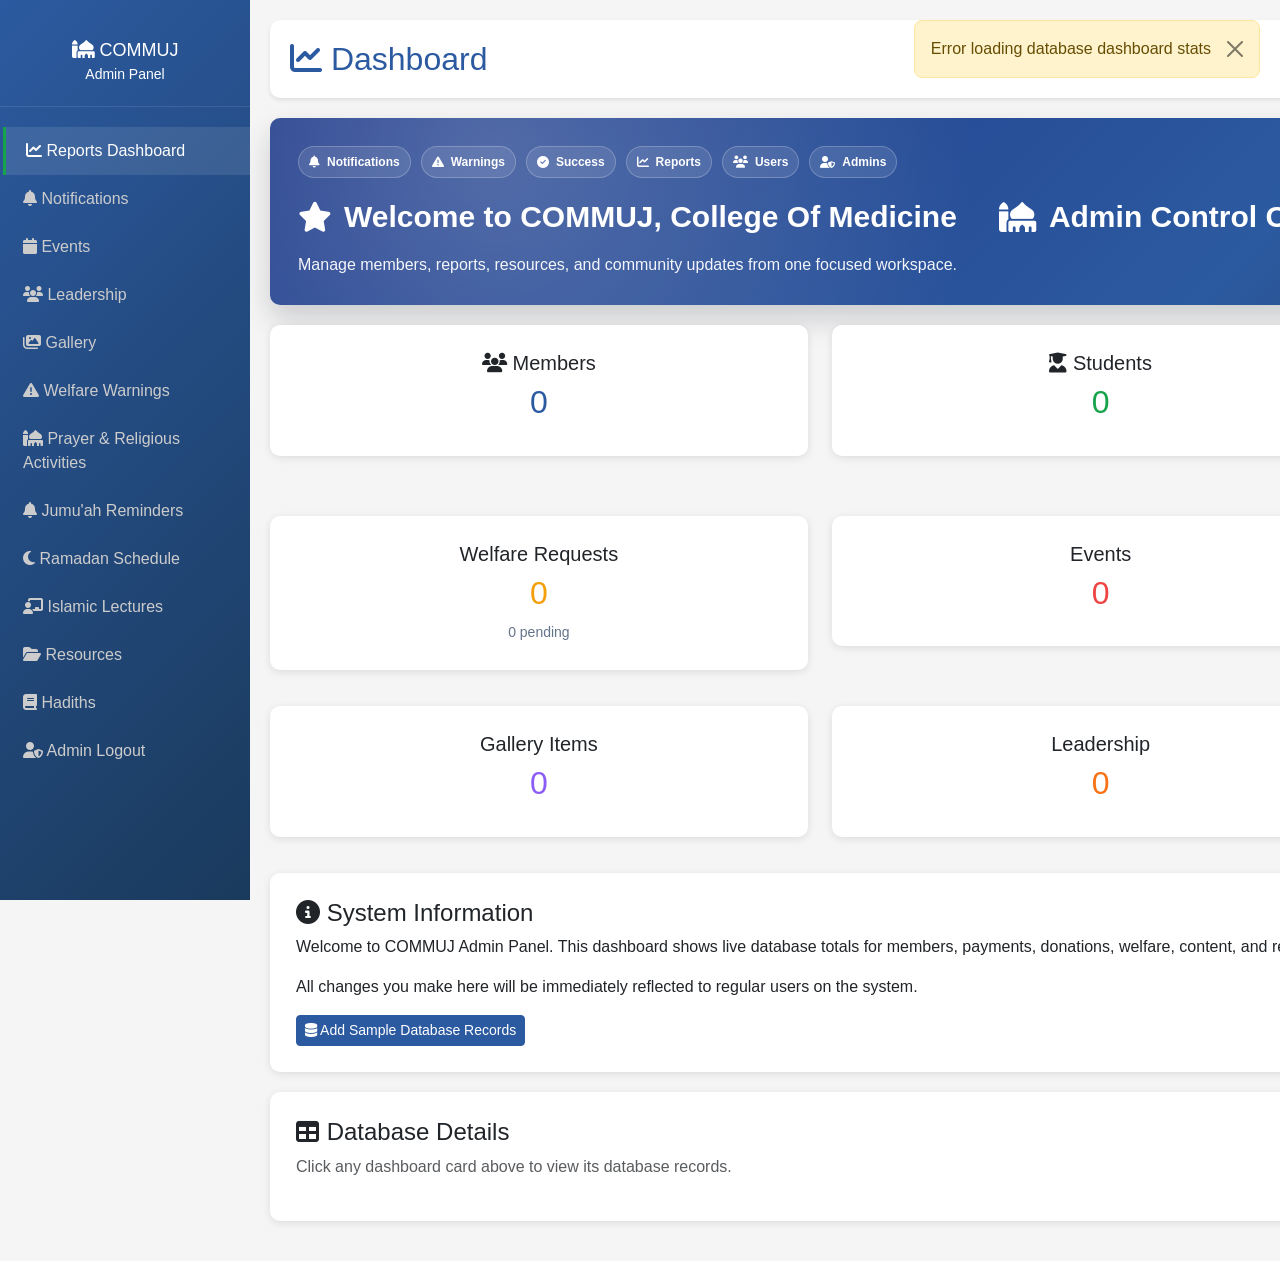
==== admin.html @ ce393547 "Update COMMUJ site and admin religious sections" ====
<!DOCTYPE html>
<html lang="en">
<head>
    <meta charset="UTF-8">
    <meta name="viewport" content="width=device-width, initial-scale=1.0">
    <title>COMMUJ Admin Panel</title>
    <link href="https://cdn.jsdelivr.net/npm/bootstrap@5.3.0/dist/css/bootstrap.min.css" rel="stylesheet">
    <link rel="stylesheet" href="https://cdnjs.cloudflare.com/ajax/libs/font-awesome/6.4.0/css/all.min.css">
    <style>
        :root {
            --primary-color: #2c5aa0;
            --secondary-color: #16a34a;
        }
        
        body {
            background-color: #f5f5f5;
            font-family: 'Segoe UI', Tahoma, Geneva, Verdana, sans-serif;
        }
        
        .admin-container {
            min-height: 100vh;
            display: flex;
        }
        
        .sidebar {
            background: linear-gradient(135deg, var(--primary-color) 0%, #1a3a5c 100%);
            color: white;
            width: 250px;
            padding: 20px 0;
            position: fixed;
            height: 100vh;
            overflow-y: auto;
        }
        
        .sidebar-header {
            padding: 20px;
            text-align: center;
            border-bottom: 1px solid rgba(255,255,255,0.1);
            margin-bottom: 20px;
        }
        
        .sidebar-header h3 {
            margin: 0;
            font-size: 18px;
        }
        
        .nav-menu {
            list-style: none;
            padding: 0;
        }
        
        .nav-menu li {
            padding: 0;
        }
        
        .nav-menu a {
            display: block;
            color: #ccc;
            padding: 12px 20px;
            text-decoration: none;
            transition: background-color 0.25s ease, color 0.25s ease, border-color 0.25s ease, transform 0.25s ease;
            border-left: 3px solid transparent;
        }
        
        .nav-menu a:hover,
        .nav-menu a.active {
            background: rgba(255,255,255,0.1);
            color: white;
            border-left-color: var(--secondary-color);
            transform: translateX(3px);
        }
        
        .main-content {
            margin-left: 250px;
            flex: 1;
            padding: 20px;
        }
        
        .admin-header {
            background: white;
            padding: 20px;
            border-radius: 10px;
            margin-bottom: 20px;
            box-shadow: 0 2px 4px rgba(0,0,0,0.1);
            display: flex;
            justify-content: space-between;
            align-items: center;
        }
        
        .admin-header h2 {
            margin: 0;
            color: var(--primary-color);
        }
        
        .admin-content {
            display: none;
        }
        
        .admin-content.active {
            display: block;
        }
        
        .content-card {
            background: white;
            padding: 25px;
            border-radius: 10px;
            box-shadow: 0 2px 8px rgba(0,0,0,0.1);
            margin-bottom: 20px;
            transition: transform 0.25s ease, box-shadow 0.25s ease, border-color 0.25s ease, background-color 0.25s ease;
            border: 1px solid transparent;
        }

        .dashboard-stat-card:hover {
            transform: translateY(-4px);
            box-shadow: 0 12px 24px rgba(44,90,160,0.16);
            border-color: rgba(44,90,160,0.25);
        }

        .dashboard-stat-card:active,
        .dashboard-stat-card.active {
            transform: translateY(-1px);
            background: #f0f7ff;
            border-color: var(--primary-color);
            box-shadow: 0 8px 18px rgba(44,90,160,0.18);
        }

        .dashboard-stat-card small {
            color: #64748b;
        }

        #dashboardDetailTable {
            transition: opacity 0.25s ease;
        }

        .admin-welcome-banner {
            background:
                radial-gradient(circle at 10% 20%, rgba(255,255,255,0.22), transparent 24%),
                linear-gradient(135deg, #1e3a8a 0%, #2c5aa0 46%, #111827 100%);
            color: white;
            padding: 28px;
            border-radius: 10px;
            margin-bottom: 20px;
            box-shadow: 0 14px 28px rgba(17,24,39,0.18);
            overflow: hidden;
        }

        .admin-welcome-kicker {
            display: flex;
            flex-wrap: wrap;
            gap: 10px;
            margin-bottom: 16px;
        }

        .admin-welcome-kicker span {
            display: inline-flex;
            align-items: center;
            gap: 7px;
            padding: 6px 10px;
            border: 1px solid rgba(255,255,255,0.22);
            border-radius: 999px;
            background: rgba(255,255,255,0.1);
            font-size: 12px;
            font-weight: 700;
        }

        .admin-welcome-marquee {
            overflow: hidden;
            white-space: nowrap;
        }

        .admin-welcome-track {
            display: inline-flex;
            gap: 42px;
            min-width: max-content;
            animation: adminWelcomeMarquee 18s linear infinite;
        }

        .admin-welcome-track span {
            display: inline-flex;
            align-items: center;
            gap: 12px;
            font-size: 30px;
            font-weight: 800;
            letter-spacing: 0;
        }

        .admin-welcome-subtext {
            margin: 14px 0 0;
            opacity: 0.94;
        }

        @keyframes adminWelcomeMarquee {
            from {
                transform: translateX(0);
            }
            to {
                transform: translateX(-50%);
            }
        }
        
        .form-section {
            background: #f9f9f9;
            padding: 20px;
            border-radius: 8px;
            margin-bottom: 30px;
            border: 1px solid #e0e0e0;
        }
        
        .form-section h4 {
            color: var(--primary-color);
            margin-bottom: 15px;
            display: flex;
            align-items: center;
            gap: 10px;
        }
        
        .btn-primary {
            background: var(--primary-color);
            border-color: var(--primary-color);
            transition: transform 0.2s ease, box-shadow 0.2s ease, background-color 0.2s ease, border-color 0.2s ease;
        }
        
        .btn-primary:hover {
            background: #1f4080;
            border-color: #1f4080;
            transform: translateY(-1px);
            box-shadow: 0 6px 14px rgba(44,90,160,0.22);
        }
        
        .btn-success {
            background: var(--secondary-color);
            border-color: var(--secondary-color);
            transition: transform 0.2s ease, box-shadow 0.2s ease, background-color 0.2s ease;
        }
        
        .btn-success:hover {
            background: #15803d;
            transform: translateY(-1px);
            box-shadow: 0 6px 14px rgba(22,163,74,0.2);
        }
        
        .item-card {
            background: #f9f9f9;
            border: 1px solid #e0e0e0;
            padding: 15px;
            border-radius: 8px;
            margin-bottom: 12px;
            display: flex;
            justify-content: space-between;
            align-items: start;
            transition: transform 0.2s ease, box-shadow 0.2s ease, border-color 0.2s ease;
        }

        .item-card:hover {
            transform: translateY(-2px);
            border-color: rgba(44,90,160,0.25);
            box-shadow: 0 8px 16px rgba(15,23,42,0.08);
        }
        
        .item-info h5 {
            margin: 0 0 5px 0;
            color: var(--primary-color);
        }
        
        .item-info p {
            margin: 3px 0;
            font-size: 14px;
            color: #666;
        }
        
        .item-actions {
            display: flex;
            gap: 8px;
        }
        
        .badge {
            font-size: 12px;
            padding: 5px 10px;
        }
        
        .alert {
            border-radius: 8px;
        }
        
        .table-responsive {
            border-radius: 8px;
            overflow: hidden;
        }
        
        table thead {
            background: var(--primary-color);
            color: white;
        }
        
        @media (max-width: 768px) {
            .sidebar {
                width: 200px;
            }
            
            .main-content {
                margin-left: 200px;
                padding: 15px;
            }

            .admin-welcome-banner {
                padding: 20px;
            }

            .admin-welcome-track span {
                font-size: 22px;
            }
        }
    </style>
</head>
<body>
    <div class="admin-container">
        <!-- Sidebar -->
        <div class="sidebar">
            <div class="sidebar-header">
                <h3><i class="fas fa-mosque"></i> COMMUJ</h3>
                <small>Admin Panel</small>
            </div>
            
            <ul class="nav-menu">
                <li><a href="#" onclick="switchAdminView('dashboard')" class="active"><i class="fas fa-chart-line"></i> Reports Dashboard</a></li>
                <li><a href="#" onclick="switchAdminView('announcements')"><i class="fas fa-bell"></i> Notifications</a></li>
                <li><a href="#" onclick="switchAdminView('events')"><i class="fas fa-calendar"></i> Events</a></li>
                <li><a href="#" onclick="switchAdminView('leadership')"><i class="fas fa-users"></i> Leadership</a></li>
                <li><a href="#" onclick="switchAdminView('gallery')"><i class="fas fa-images"></i> Gallery</a></li>
                <li><a href="#" onclick="switchAdminView('welfare')"><i class="fas fa-triangle-exclamation"></i> Welfare Warnings</a></li>
                <li><a href="#" onclick="switchAdminView('prayer')"><i class="fas fa-mosque"></i> Prayer & Religious Activities</a></li>
                <li><a href="#" onclick="showReligiousAdminSection('jummahAdminSection')"><i class="fas fa-bell"></i> Jumu'ah Reminders</a></li>
                <li><a href="#" onclick="showReligiousAdminSection('ramadanAdminSection')"><i class="fas fa-moon"></i> Ramadan Schedule</a></li>
                <li><a href="#" onclick="showReligiousAdminSection('lectureAdminSection')"><i class="fas fa-chalkboard-user"></i> Islamic Lectures</a></li>
                <li><a href="#" onclick="switchAdminView('resources')"><i class="fas fa-folder-open"></i> Resources</a></li>
                <li><a href="#" onclick="switchAdminView('hadiths')"><i class="fas fa-book"></i> Hadiths</a></li>
                <li><a href="#" onclick="logoutAdmin()"><i class="fas fa-user-shield"></i> Admin Logout</a></li>
            </ul>
        </div>
        
        <!-- Main Content -->
        <div class="main-content">
            <div class="admin-header">
                <h2 id="pageTitle"><i class="fas fa-chart-line"></i> Dashboard</h2>
                <div>
                    <span id="adminName">Admin</span> | <a href="#" onclick="logoutAdmin()" class="text-danger text-decoration-none">Logout</a>
                </div>
            </div>
            
            <!-- Dashboard View -->
            <div id="dashboardView" class="admin-content active">
                <div class="admin-welcome-banner">
                    <div class="admin-welcome-kicker">
                        <span><i class="fas fa-bell"></i> Notifications</span>
                        <span><i class="fas fa-triangle-exclamation"></i> Warnings</span>
                        <span><i class="fas fa-circle-check"></i> Success</span>
                        <span><i class="fas fa-chart-line"></i> Reports</span>
                        <span><i class="fas fa-users"></i> Users</span>
                        <span><i class="fas fa-user-shield"></i> Admins</span>
                    </div>
                    <div class="admin-welcome-marquee" aria-label="Welcome to COMMUJ College Of Medicine">
                        <div class="admin-welcome-track">
                            <span><i class="fas fa-star"></i> Welcome to COMMUJ, College Of Medicine</span>
                            <span><i class="fas fa-mosque"></i> Admin Control Center</span>
                            <span><i class="fas fa-star"></i> Welcome to COMMUJ, College Of Medicine</span>
                            <span><i class="fas fa-mosque"></i> Admin Control Center</span>
                        </div>
                    </div>
                    <p class="admin-welcome-subtext">Manage members, reports, resources, and community updates from one focused workspace.</p>
                </div>
                <div class="row">
                    <div class="col-md-3 mb-3">
                        <div class="content-card text-center dashboard-stat-card" style="cursor:pointer;" onclick="loadDashboardDetail('members')">
                            <h5><i class="fas fa-users"></i> Members</h5>
                            <h2 id="memberCount" style="color: var(--primary-color);">0</h2>
                        </div>
                    </div>
                    <div class="col-md-3 mb-3">
                        <div class="content-card text-center dashboard-stat-card" style="cursor:pointer;" onclick="loadDashboardDetail('students')">
                            <h5><i class="fas fa-user-graduate"></i> Students</h5>
                            <h2 id="studentCount" style="color: var(--secondary-color);">0</h2>
                        </div>
                    </div>
                    <div class="col-md-3 mb-3">
                        <div class="content-card text-center dashboard-stat-card" style="cursor:pointer;" onclick="loadDashboardDetail('donations')">
                            <h5><i class="fas fa-circle-check"></i> Total Donations</h5>
                            <h2 id="donationTotal" style="color: #16a34a;">$0</h2>
                            <small><span id="donationCount">0</span> donation records</small>
                        </div>
                    </div>
                    <div class="col-md-3 mb-3">
                        <div class="content-card text-center dashboard-stat-card" style="cursor:pointer;" onclick="loadDashboardDetail('payments')">
                            <h5>Total Payments</h5>
                            <h2 id="paymentTotal" style="color: #0ea5e9;">$0</h2>
                            <small><span id="paymentCount">0</span> payment records</small>
                        </div>
                    </div>
                    <div class="col-md-3 mb-3">
                        <div class="content-card text-center dashboard-stat-card" style="cursor:pointer;" onclick="loadDashboardDetail('welfare')">
                            <h5>Welfare Requests</h5>
                            <h2 id="welfareCount" style="color: #f59e0b;">0</h2>
                            <small><span id="pendingWelfareCount">0</span> pending</small>
                        </div>
                    </div>
                    <div class="col-md-3 mb-3">
                        <div class="content-card text-center dashboard-stat-card" style="cursor:pointer;" onclick="loadDashboardDetail('events')">
                            <h5>Events</h5>
                            <h2 id="eventCount" style="color: #ef4444;">0</h2>
                        </div>
                    </div>
                    <div class="col-md-3 mb-3">
                        <div class="content-card text-center dashboard-stat-card" style="cursor:pointer;" onclick="loadDashboardDetail('announcements')">
                            <h5>Announcements</h5>
                            <h2 id="announcementCount" style="color: #6366f1;">0</h2>
                        </div>
                    </div>
                    <div class="col-md-3 mb-3">
                        <div class="content-card text-center dashboard-stat-card" style="cursor:pointer;" onclick="loadDashboardDetail('resources')">
                            <h5>Resources</h5>
                            <h2 id="resourceCount" style="color: #14b8a6;">0</h2>
                        </div>
                    </div>
                    <div class="col-md-3 mb-3">
                        <div class="content-card text-center dashboard-stat-card" style="cursor:pointer;" onclick="loadDashboardDetail('gallery')">
                            <h5>Gallery Items</h5>
                            <h2 id="galleryCount" style="color: #8b5cf6;">0</h2>
                        </div>
                    </div>
                    <div class="col-md-3 mb-3">
                        <div class="content-card text-center dashboard-stat-card" style="cursor:pointer;" onclick="loadDashboardDetail('leadership')">
                            <h5>Leadership</h5>
                            <h2 id="leaderCount" style="color: #f97316;">0</h2>
                        </div>
                    </div>
                    <div class="col-md-3 mb-3">
                        <div class="content-card text-center dashboard-stat-card" style="cursor:pointer;" onclick="loadDashboardDetail('hadiths')">
                            <h5>Hadiths</h5>
                            <h2 id="hadithCount" style="color: #64748b;">0</h2>
                        </div>
                    </div>
                    <div class="col-md-3 mb-3">
                        <div class="content-card text-center dashboard-stat-card" style="cursor:pointer;" onclick="loadDashboardDetail('prayer')">
                            <h5>Prayer Days</h5>
                            <h2 id="prayerCount" style="color: #22c55e;">0</h2>
                        </div>
                    </div>
                </div>
                <div class="content-card">
                    <h4><i class="fas fa-info-circle"></i> System Information</h4>
                    <p>Welcome to COMMUJ Admin Panel. This dashboard shows live database totals for members, payments, donations, welfare, content, and resources.</p>
                    <p>All changes you make here will be immediately reflected to regular users on the system.</p>
                    <button type="button" class="btn btn-primary btn-sm" onclick="seedSampleDatabaseData()">
                        <i class="fas fa-database"></i> Add Sample Database Records
                    </button>
                </div>
                <div class="content-card">
                    <h4 id="dashboardDetailTitle"><i class="fas fa-table"></i> Database Details</h4>
                    <div id="dashboardDetailTable">
                        <p class="text-muted">Click any dashboard card above to view its database records.</p>
                    </div>
                </div>
            </div>
            
            <!-- Announcements View -->
            <div id="announcementsView" class="admin-content">
                <div class="content-card">
                    <div class="form-section">
                        <h4><i class="fas fa-plus"></i> Create New Announcement</h4>
                        <div class="form-group mb-3">
                            <label>Title *</label>
                            <input type="text" class="form-control" id="announcementTitle" placeholder="Announcement title">
                        </div>
                        <div class="form-group mb-3">
                            <label>Content *</label>
                            <textarea class="form-control" id="announcementContent" rows="4" placeholder="Announcement content"></textarea>
                        </div>
                        <div class="row">
                            <div class="col-md-6">
                                <div class="form-group mb-3">
                                    <label>Priority</label>
                                    <select class="form-control" id="announcementPriority">
                                        <option value="low">Low</option>
                                        <option value="normal" selected>Normal</option>
                                        <option value="high">High</option>
                                    </select>
                                </div>
                            </div>
                            <div class="col-md-6">
                                <div class="form-group mb-3">
                                    <label>Expires At (Optional)</label>
                                    <input type="datetime-local" class="form-control" id="announcementExpires">
                                </div>
                            </div>
                        </div>
                        <button class="btn btn-success" onclick="createAnnouncement()">
                            <i class="fas fa-save"></i> Create Announcement
                        </button>
                    </div>
                    
                    <h4 style="margin-top: 30px;"><i class="fas fa-list"></i> Current Announcements</h4>
                    <div id="announcementsList"></div>
                </div>
            </div>
            
            <!-- Events View -->
            <div id="eventsView" class="admin-content">
                <div class="content-card">
                    <div class="form-section">
                        <h4><i class="fas fa-plus"></i> Create New Event</h4>
                        <div class="form-group mb-3">
                            <label>Event Title *</label>
                            <input type="text" class="form-control" id="eventTitle" placeholder="Event title">
                        </div>
                        <div class="form-group mb-3">
                            <label>Description *</label>
                            <textarea class="form-control" id="eventDescription" rows="3" placeholder="Event description"></textarea>
                        </div>
                        <div class="row">
                            <div class="col-md-6">
                                <div class="form-group mb-3">
                                    <label>Date & Time *</label>
                                    <input type="datetime-local" class="form-control" id="eventDate">
                                </div>
                            </div>
                            <div class="col-md-6">
                                <div class="form-group mb-3">
                                    <label>Location</label>
                                    <input type="text" class="form-control" id="eventLocation" placeholder="Event location">
                                </div>
                            </div>
                        </div>
                        <div class="row">
                            <div class="col-md-6">
                                <div class="form-group mb-3">
                                    <label>Category</label>
                                    <input type="text" class="form-control" id="eventCategory" placeholder="e.g. lecture, welfare, orientation">
                                </div>
                            </div>
                            <div class="col-md-6">
                                <div class="form-group mb-3">
                                    <label>Maximum Participants</label>
                                    <input type="number" class="form-control" id="eventCapacity" placeholder="100" min="1">
                                </div>
                            </div>
                        </div>
                        <button class="btn btn-success" onclick="createEvent()">
                            <i class="fas fa-save"></i> Create Event
                        </button>
                    </div>
                    
                    <h4 style="margin-top: 30px;"><i class="fas fa-list"></i> Upcoming Events</h4>
                    <div id="eventsList"></div>

                    <h4 style="margin-top: 30px;"><i class="fas fa-user-check"></i> Event Registrations</h4>
                    <div id="eventRegistrationsList"></div>
                </div>
            </div>
            
            <!-- Leadership View -->
            <div id="leadershipView" class="admin-content">
                <div class="content-card">
                    <div class="form-section">
                        <h4><i class="fas fa-plus"></i> Add Leadership Member</h4>
                        <div class="form-group mb-3">
                            <label>Name *</label>
                            <input type="text" class="form-control" id="leaderName" placeholder="Full name">
                        </div>
                        <div class="form-group mb-3">
                            <label>Position *</label>
                            <input type="text" class="form-control" id="leaderPosition" placeholder="Leadership position">
                        </div>
                        <div class="form-group mb-3">
                            <label>Short Bio</label>
                            <textarea class="form-control" id="leaderBio" rows="2" placeholder="Brief biography"></textarea>
                        </div>
                        <div class="form-group mb-3">
                            <label>Description</label>
                            <textarea class="form-control" id="leaderDescription" rows="3" placeholder="Detailed description"></textarea>
                        </div>
                        <div class="row">
                            <div class="col-md-6">
                                <div class="form-group mb-3">
                                    <label>Email</label>
                                    <input type="email" class="form-control" id="leaderEmail" placeholder="Email address">
                                </div>
                            </div>
                            <div class="col-md-6">
                                <div class="form-group mb-3">
                                    <label>Phone</label>
                                    <input type="tel" class="form-control" id="leaderPhone" placeholder="Phone number">
                                </div>
                            </div>
                        </div>
                        <div class="form-group mb-3">
                            <label>Photo URL</label>
                            <input type="url" class="form-control" id="leaderPhotoUrl" placeholder="https://example.com/photo.jpg">
                        </div>
                        <button class="btn btn-success" onclick="addLeader()">
                            <i class="fas fa-save"></i> Add Member
                        </button>
                    </div>
                    
                    <h4 style="margin-top: 30px;"><i class="fas fa-list"></i> Leadership Members</h4>
                    <div id="leadershipList"></div>
                </div>
            </div>
            
            <!-- Gallery View -->
            <div id="galleryView" class="admin-content">
                <div class="content-card">
                    <div class="form-section">
                        <h4><i class="fas fa-plus"></i> Add Gallery Item</h4>
                        <div class="form-group mb-3">
                            <label>Title *</label>
                            <input type="text" class="form-control" id="galleryTitle" placeholder="Gallery item title">
                        </div>
                        <div class="form-group mb-3">
                            <label>Description</label>
                            <textarea class="form-control" id="galleryDescription" rows="2" placeholder="Item description"></textarea>
                        </div>
                        <div class="form-group mb-3">
                            <label>Upload Image *</label>
                            <input type="file" class="form-control" id="galleryImageUpload" accept="image/*" onchange="previewAdminGalleryImage()">
                            <img id="galleryImagePreview" src="" alt="Selected image preview" class="img-fluid mt-2 d-none" style="max-height: 180px; object-fit: contain;">
                        </div>
                        <div class="form-group mb-3">
                            <label>Or Image URL</label>
                            <input type="url" class="form-control" id="galleryImageUrl" placeholder="Optional: https://example.com/image.jpg">
                        </div>
                        <button class="btn btn-success" onclick="addGalleryItem()">
                            <i class="fas fa-save"></i> Add to Gallery
                        </button>
                    </div>
                    
                    <h4 style="margin-top: 30px;"><i class="fas fa-list"></i> Gallery Items</h4>
                    <div id="galleryList"></div>
                </div>
            </div>
            
            <!-- Hadiths View -->
            <div id="welfareView" class="admin-content">
                <div class="content-card">
                    <h4><i class="fas fa-hands-helping"></i> Welfare Requests</h4>
                    <div id="welfareRequestsList"></div>
                </div>
            </div>

            <div id="prayerView" class="admin-content">
                <div class="content-card">
                    <h3 class="mb-3"><i class="fas fa-mosque"></i> Prayer Times & Religious Activities</h3>
                    <p class="text-muted">Use this panel to update everything users see under Prayer Times, Jumu'ah Reminders, Ramadan Schedule, and Islamic Lectures.</p>

                    <div class="alert alert-info">
                        <i class="fas fa-circle-info"></i> These three sections below control the Jumu'ah, Ramadan, and Islamic Lecture tabs that users see.
                    </div>

                    <div class="form-section" id="jummahAdminSection">
                        <h4><i class="fas fa-bell"></i> Manage Jumu'ah Reminders</h4>
                        <div class="row">
                            <div class="col-md-3 mb-3"><label>Date</label><input type="date" class="form-control" id="jummahDate"></div>
                            <div class="col-md-3 mb-3"><label>Time</label><input type="time" class="form-control" id="jummahTime"></div>
                            <div class="col-md-3 mb-3"><label>Khutbah Topic</label><input type="text" class="form-control" id="jummahTopic"></div>
                            <div class="col-md-3 mb-3"><label>Speaker</label><input type="text" class="form-control" id="jummahSpeaker"></div>
                            <div class="col-12 mb-3"><label>Note</label><textarea class="form-control" id="jummahNote" rows="2"></textarea></div>
                        </div>
                        <button class="btn btn-success" id="jummahSaveBtn" onclick="saveReligiousActivity('jummah')"><i class="fas fa-save"></i> Add Jumu'ah Reminder</button>
                    </div>

                    <div class="form-section" id="ramadanAdminSection">
                        <h4><i class="fas fa-moon"></i> Manage Ramadan Schedule</h4>
                        <div class="row">
                            <div class="col-md-4 mb-3"><label>Event</label><input type="text" class="form-control" id="ramadanEvent"></div>
                            <div class="col-md-4 mb-3"><label>Date</label><input type="text" class="form-control" id="ramadanDate" placeholder="Daily, March 12, 2026..."></div>
                            <div class="col-md-4 mb-3"><label>Time</label><input type="text" class="form-control" id="ramadanTime" placeholder="6:45 PM"></div>
                            <div class="col-12 mb-3"><label>Note</label><textarea class="form-control" id="ramadanNote" rows="2"></textarea></div>
                        </div>
                        <button class="btn btn-success" id="ramadanSaveBtn" onclick="saveReligiousActivity('ramadan')"><i class="fas fa-save"></i> Add Ramadan Item</button>
                    </div>

                    <div class="form-section" id="lectureAdminSection">
                        <h4><i class="fas fa-chalkboard-user"></i> Manage Islamic Lectures</h4>
                        <div class="row">
                            <div class="col-md-4 mb-3"><label>Title</label><input type="text" class="form-control" id="lectureTitle"></div>
                            <div class="col-md-4 mb-3"><label>Schedule</label><input type="text" class="form-control" id="lectureSchedule" placeholder="Every Tuesday, 6:00 PM"></div>
                            <div class="col-md-4 mb-3"><label>Speaker</label><input type="text" class="form-control" id="lectureSpeaker"></div>
                            <div class="col-12 mb-3"><label>Description</label><textarea class="form-control" id="lectureDescription" rows="2"></textarea></div>
                        </div>
                        <button class="btn btn-success" id="lectureSaveBtn" onclick="saveReligiousActivity('lecture')"><i class="fas fa-save"></i> Add Lecture</button>
                    </div>

                    <h4 style="margin-top: 30px;"><i class="fas fa-list"></i> Religious Activities Users Will See</h4>
                    <div id="religiousActivitiesList"></div>

                    <div class="form-section" style="margin-top: 30px;">
                        <h4><i class="fas fa-mosque"></i> Manage Prayer Timetable</h4>
                        <div class="row">
                            <div class="col-md-4 mb-3"><label>Date</label><input type="date" class="form-control" id="prayerDate"></div>
                            <div class="col-md-4 mb-3"><label>Fajr</label><input type="time" class="form-control" id="prayerFajr"></div>
                            <div class="col-md-4 mb-3"><label>Dhuhr</label><input type="time" class="form-control" id="prayerDhuhr"></div>
                            <div class="col-md-4 mb-3"><label>Asr</label><input type="time" class="form-control" id="prayerAsr"></div>
                            <div class="col-md-4 mb-3"><label>Maghrib</label><input type="time" class="form-control" id="prayerMaghrib"></div>
                            <div class="col-md-4 mb-3"><label>Isha</label><input type="time" class="form-control" id="prayerIsha"></div>
                            <div class="col-md-4 mb-3"><label>Jumu'ah</label><input type="time" class="form-control" id="prayerJummah"></div>
                        </div>
                        <button class="btn btn-success" onclick="savePrayerTimes()"><i class="fas fa-save"></i> Save Prayer Times</button>
                    </div>
                    <h4 style="margin-top: 30px;"><i class="fas fa-eye"></i> Current Saved Times</h4>
                    <div id="prayerPreview"></div>
                </div>
            </div>

            <div id="resourcesView" class="admin-content">
                <div class="content-card">
                    <div class="form-section">
                        <h4><i class="fas fa-plus"></i> Add Resource</h4>
                        <div class="row">
                            <div class="col-md-6 mb-3"><label>Title *</label><input type="text" class="form-control" id="resourceTitle"></div>
                            <div class="col-md-6 mb-3">
                                <label>Type *</label>
                                <select class="form-control" id="resourceType">
                                    <option value="article">Article</option>
                                    <option value="video">Video</option>
                                    <option value="download">Download</option>
                                    <option value="link">Link</option>
                                </select>
                            </div>
                            <div class="col-md-6 mb-3"><label>Category</label><input type="text" class="form-control" id="resourceCategory" placeholder="Quran, Hadith, Lectures..."></div>
                            <div class="col-md-6 mb-3"><label>URL</label><input type="url" class="form-control" id="resourceUrl" placeholder="https://..."></div>
                            <div class="col-md-6 mb-3">
                                <label>Upload File</label>
                                <input type="file" class="form-control" id="resourceFile" accept=".pdf,.doc,.docx,.ppt,.pptx,.xls,.xlsx,.txt,.jpg,.jpeg,.png,.gif,.webp,.mp4,.webm,.mp3,.wav">
                                <small class="text-muted">Use either a URL or upload a file.</small>
                            </div>
                            <div class="col-12 mb-3"><label>Description</label><textarea class="form-control" id="resourceDescription" rows="3"></textarea></div>
                        </div>
                        <button class="btn btn-success" onclick="addResource()"><i class="fas fa-save"></i> Add Resource</button>
                    </div>
                    <h4 style="margin-top: 30px;"><i class="fas fa-list"></i> Resources</h4>
                    <div id="resourcesList"></div>
                </div>
            </div>

            <div id="hadithsView" class="admin-content">
                <div class="content-card">
                    <div class="form-section">
                        <h4><i class="fas fa-plus"></i> Add New Hadith</h4>
                        <div class="form-group mb-3">
                            <label>Arabic Text *</label>
                            <textarea class="form-control" id="hadithArabic" rows="3" placeholder="Hadith in Arabic" dir="rtl"></textarea>
                        </div>
                        <div class="form-group mb-3">
                            <label>English Translation *</label>
                            <textarea class="form-control" id="hadithEnglish" rows="3" placeholder="English translation of hadith"></textarea>
                        </div>
                        <div class="form-group mb-3">
                            <label>Reference</label>
                            <input type="text" class="form-control" id="hadithReference" placeholder="e.g., Sahih Bukhari 1901 & Muslim 760">
                        </div>
                        <div class="row">
                            <div class="col-md-6">
                                <div class="form-group mb-3">
                                    <label>Source</label>
                                    <input type="text" class="form-control" id="hadithSource" placeholder="e.g., Prophet Muhammad (Peace Be Upon Him)">
                                </div>
                            </div>
                            <div class="col-md-6">
                                <div class="form-group mb-3">
                                    <label>Category</label>
                                    <input type="text" class="form-control" id="hadithCategory" placeholder="e.g., Spirituality, Charity, Knowledge">
                                </div>
                            </div>
                        </div>
                        <button class="btn btn-success" onclick="addHadith()">
                            <i class="fas fa-save"></i> Add Hadith
                        </button>
                    </div>
                    
                    <h4 style="margin-top: 30px;"><i class="fas fa-list"></i> All Hadiths</h4>
                    <div id="hadithsList"></div>
                </div>
            </div>
        </div>
    </div>
    
    <div id="notificationContainer" style="position: fixed; top: 20px; right: 20px; z-index: 1000;"></div>
    
    <script src="https://cdn.jsdelivr.net/npm/bootstrap@5.3.0/dist/js/bootstrap.bundle.min.js"></script>
    <script src="admin.js?v=religious-admin-top-20260508"></script>
</body>
</html>
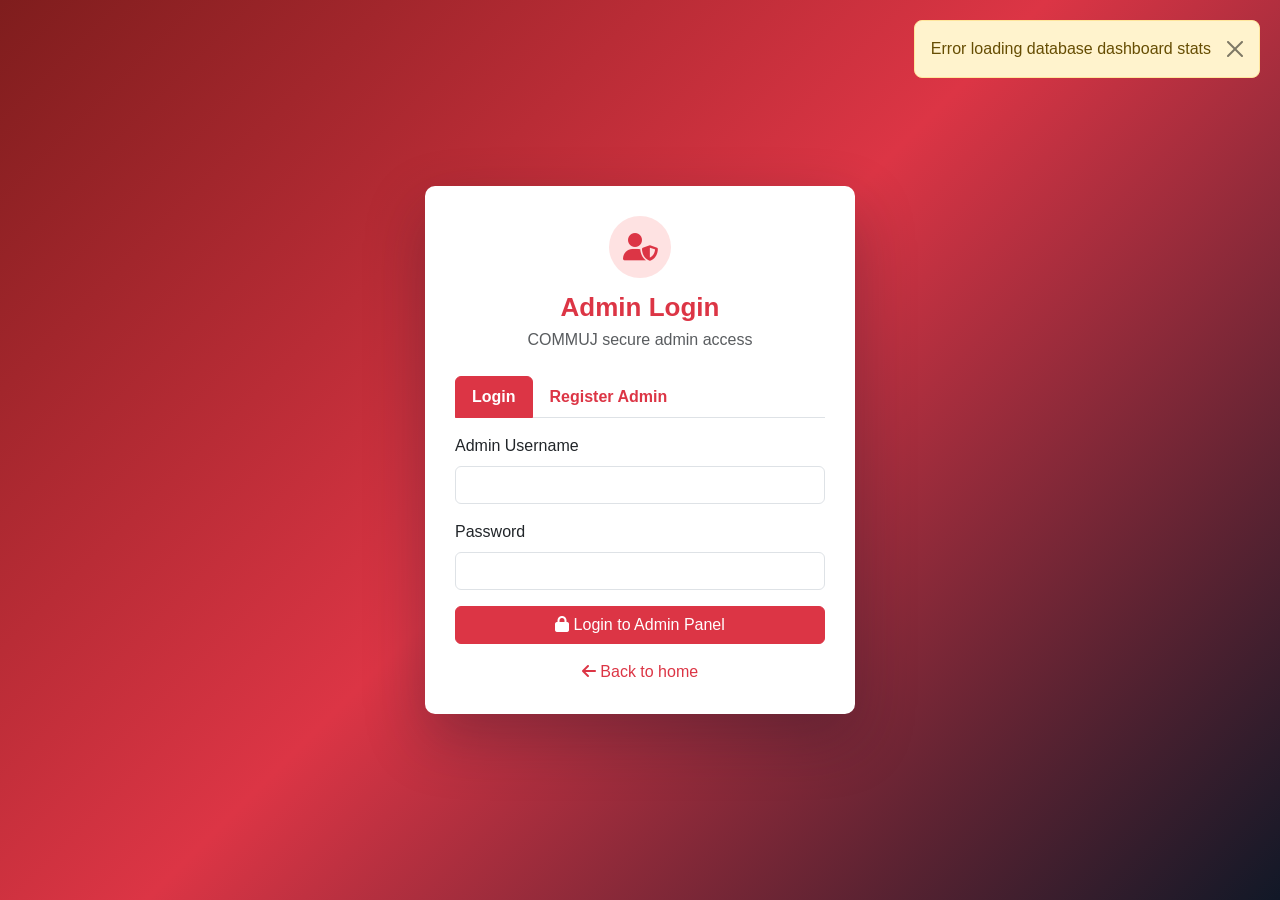
==== commit a0a89a9d: "Make visible links red across pages" ====
--- a/admin.html
+++ b/admin.html
@@ -8,14 +8,94 @@
     <link rel="stylesheet" href="https://cdnjs.cloudflare.com/ajax/libs/font-awesome/6.4.0/css/all.min.css">
     <style>
         :root {
-            --primary-color: #2c5aa0;
-            --secondary-color: #16a34a;
+            --primary-color: #dc3545;
+            --secondary-color: #c82333;
         }
         
         body {
             background-color: #f5f5f5;
             font-family: 'Segoe UI', Tahoma, Geneva, Verdana, sans-serif;
         }
+
+        a:not(.btn):not(.nav-link):not(.navbar-brand) {
+            color: var(--primary-color) !important;
+        }
+
+        a:not(.btn):not(.nav-link):not(.navbar-brand):hover {
+            color: #a71d2a !important;
+        }
+
+        .btn-outline-primary {
+            color: var(--primary-color) !important;
+            border-color: var(--primary-color) !important;
+        }
+
+        .btn-outline-primary:hover,
+        .btn-outline-primary:focus {
+            color: #fff !important;
+            background-color: var(--primary-color) !important;
+            border-color: var(--primary-color) !important;
+        }
+
+        .admin-login-screen {
+            min-height: 100vh;
+            display: flex;
+            align-items: center;
+            justify-content: center;
+            padding: 24px;
+            background: linear-gradient(135deg, #7f1d1d 0%, #dc3545 48%, #111827 100%);
+        }
+
+        .admin-login-card {
+            width: min(100%, 430px);
+            background: #fff;
+            border-radius: 10px;
+            padding: 30px;
+            box-shadow: 0 24px 60px rgba(17,24,39,0.3);
+        }
+
+        .admin-login-card .logo-icon {
+            width: 62px;
+            height: 62px;
+            border-radius: 50%;
+            display: inline-flex;
+            align-items: center;
+            justify-content: center;
+            background: #fee2e2;
+            color: var(--primary-color);
+            font-size: 28px;
+            margin-bottom: 14px;
+        }
+
+        .admin-login-card h1 {
+            color: var(--primary-color);
+            font-size: 26px;
+            margin-bottom: 4px;
+            font-weight: 800;
+        }
+
+        .admin-login-error {
+            display: none;
+        }
+
+        .admin-login-error.active {
+            display: block;
+        }
+
+        .admin-auth-tabs .nav-link {
+            color: var(--primary-color);
+            font-weight: 700;
+        }
+
+        .admin-auth-tabs .nav-link.active {
+            color: #fff;
+            background: var(--primary-color);
+            border-color: var(--primary-color);
+        }
+
+        .admin-container.locked {
+            display: none;
+        }
         
         .admin-container {
             min-height: 100vh;
@@ -23,7 +103,7 @@
         }
         
         .sidebar {
-            background: linear-gradient(135deg, var(--primary-color) 0%, #1a3a5c 100%);
+            background: linear-gradient(135deg, var(--primary-color) 0%, #7f1d1d 100%);
             color: white;
             width: 250px;
             padding: 20px 0;
@@ -135,7 +215,7 @@
         .admin-welcome-banner {
             background:
                 radial-gradient(circle at 10% 20%, rgba(255,255,255,0.22), transparent 24%),
-                linear-gradient(135deg, #1e3a8a 0%, #2c5aa0 46%, #111827 100%);
+                linear-gradient(135deg, #7f1d1d 0%, #dc3545 46%, #111827 100%);
             color: white;
             padding: 28px;
             border-radius: 10px;
@@ -313,7 +393,70 @@
     </style>
 </head>
 <body>
-    <div class="admin-container">
+    <div id="adminLoginScreen" class="admin-login-screen">
+        <div class="admin-login-card">
+            <div class="text-center">
+                <div class="logo-icon"><i class="fas fa-user-shield"></i></div>
+                <h1>Admin Login</h1>
+                <p class="text-muted mb-4">COMMUJ secure admin access</p>
+            </div>
+            <div id="adminLoginError" class="alert alert-danger admin-login-error"></div>
+            <ul class="nav nav-tabs admin-auth-tabs mb-3" role="tablist">
+                <li class="nav-item" role="presentation">
+                    <button class="nav-link active" id="adminLoginTabBtn" data-bs-toggle="tab" data-bs-target="#adminLoginTab" type="button" role="tab">Login</button>
+                </li>
+                <li class="nav-item" role="presentation">
+                    <button class="nav-link" id="adminRegisterTabBtn" data-bs-toggle="tab" data-bs-target="#adminRegisterTab" type="button" role="tab">Register Admin</button>
+                </li>
+            </ul>
+            <div class="tab-content">
+                <div id="adminLoginTab" class="tab-pane fade show active" role="tabpanel">
+                    <form id="adminLoginForm">
+                        <div class="mb-3">
+                            <label class="form-label">Admin Username</label>
+                            <input type="text" class="form-control" id="adminLoginUsername" autocomplete="username" required>
+                        </div>
+                        <div class="mb-3">
+                            <label class="form-label">Password</label>
+                            <input type="password" class="form-control" id="adminLoginPassword" autocomplete="current-password" required>
+                        </div>
+                        <button type="submit" id="adminLoginButton" class="btn btn-primary w-100">
+                            <i class="fas fa-lock"></i> Login to Admin Panel
+                        </button>
+                    </form>
+                </div>
+                <div id="adminRegisterTab" class="tab-pane fade" role="tabpanel">
+                    <form id="adminRegisterForm">
+                        <div class="mb-3">
+                            <label class="form-label">Admin Username</label>
+                            <input type="text" class="form-control" id="adminRegisterUsername" autocomplete="username" required>
+                        </div>
+                        <div class="mb-3">
+                            <label class="form-label">Admin Email</label>
+                            <input type="email" class="form-control" id="adminRegisterEmail" autocomplete="email" required>
+                        </div>
+                        <div class="mb-3">
+                            <label class="form-label">Password</label>
+                            <input type="password" class="form-control" id="adminRegisterPassword" autocomplete="new-password" minlength="6" required>
+                        </div>
+                        <div class="mb-3">
+                            <label class="form-label">Confirm Password</label>
+                            <input type="password" class="form-control" id="adminRegisterConfirmPassword" autocomplete="new-password" minlength="6" required>
+                        </div>
+                        <button type="submit" id="adminRegisterButton" class="btn btn-danger w-100">
+                            <i class="fas fa-user-plus"></i> Create Admin Account
+                        </button>
+                        <p class="text-muted small mt-2 mb-0">Only two admin accounts can be created.</p>
+                    </form>
+                </div>
+            </div>
+            <div class="text-center mt-3">
+                <a href="index.html" class="text-danger text-decoration-none"><i class="fas fa-arrow-left"></i> Back to home</a>
+            </div>
+        </div>
+    </div>
+
+    <div id="adminContainer" class="admin-container locked">
         <!-- Sidebar -->
         <div class="sidebar">
             <div class="sidebar-header">
@@ -785,6 +928,6 @@
     <div id="notificationContainer" style="position: fixed; top: 20px; right: 20px; z-index: 1000;"></div>
     
     <script src="https://cdn.jsdelivr.net/npm/bootstrap@5.3.0/dist/js/bootstrap.bundle.min.js"></script>
-    <script src="admin.js?v=religious-admin-top-20260508"></script>
+    <script src="admin.js?v=admin-register-two-20260508"></script>
 </body>
 </html>
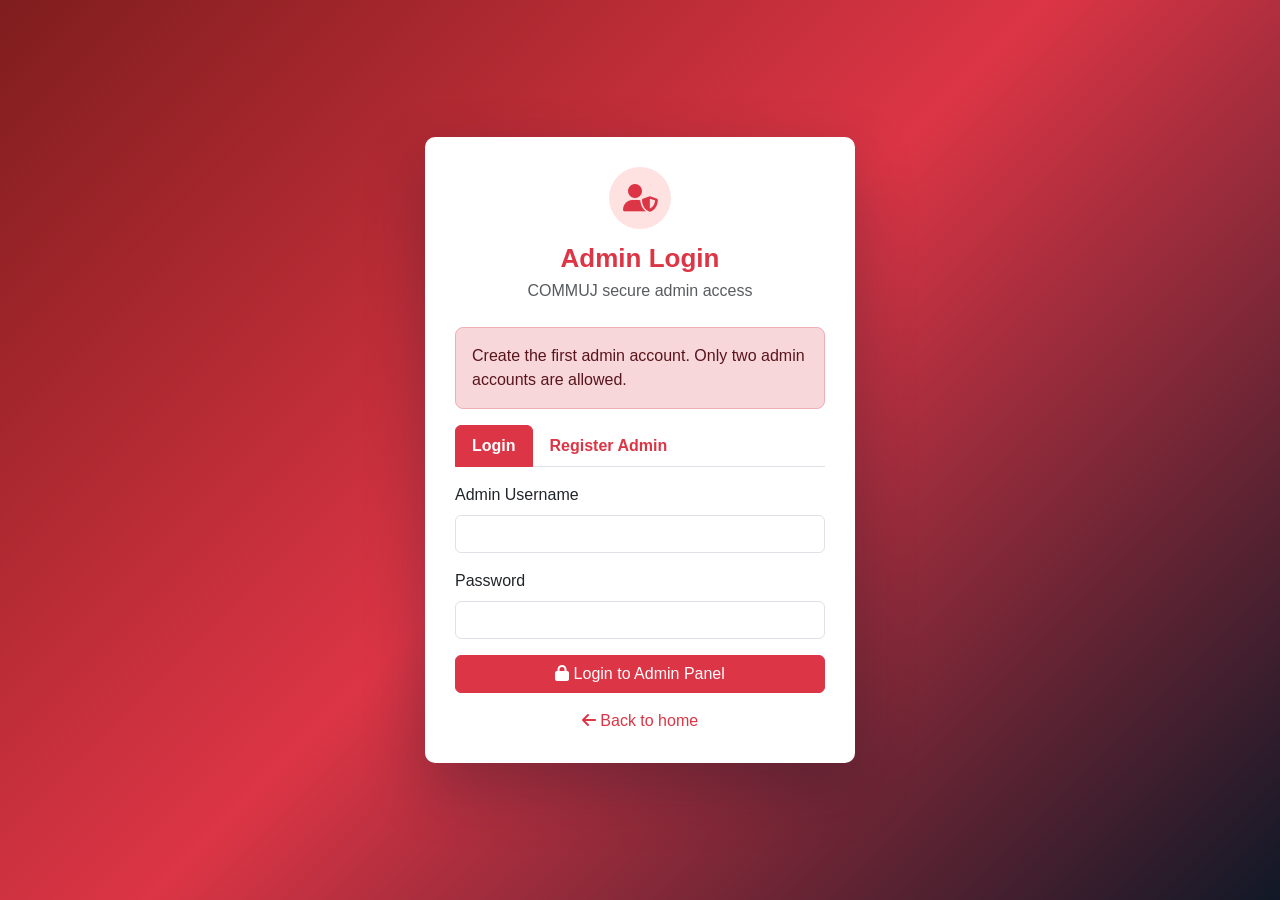
==== commit 211f97f0: "Allow default admin login on static site" ====
--- a/admin.html
+++ b/admin.html
@@ -928,6 +928,6 @@
     <div id="notificationContainer" style="position: fixed; top: 20px; right: 20px; z-index: 1000;"></div>
     
     <script src="https://cdn.jsdelivr.net/npm/bootstrap@5.3.0/dist/js/bootstrap.bundle.min.js"></script>
-    <script src="admin.js?v=admin-register-two-20260508"></script>
+    <script src="admin.js?v=default-admin-login-20260508"></script>
 </body>
 </html>
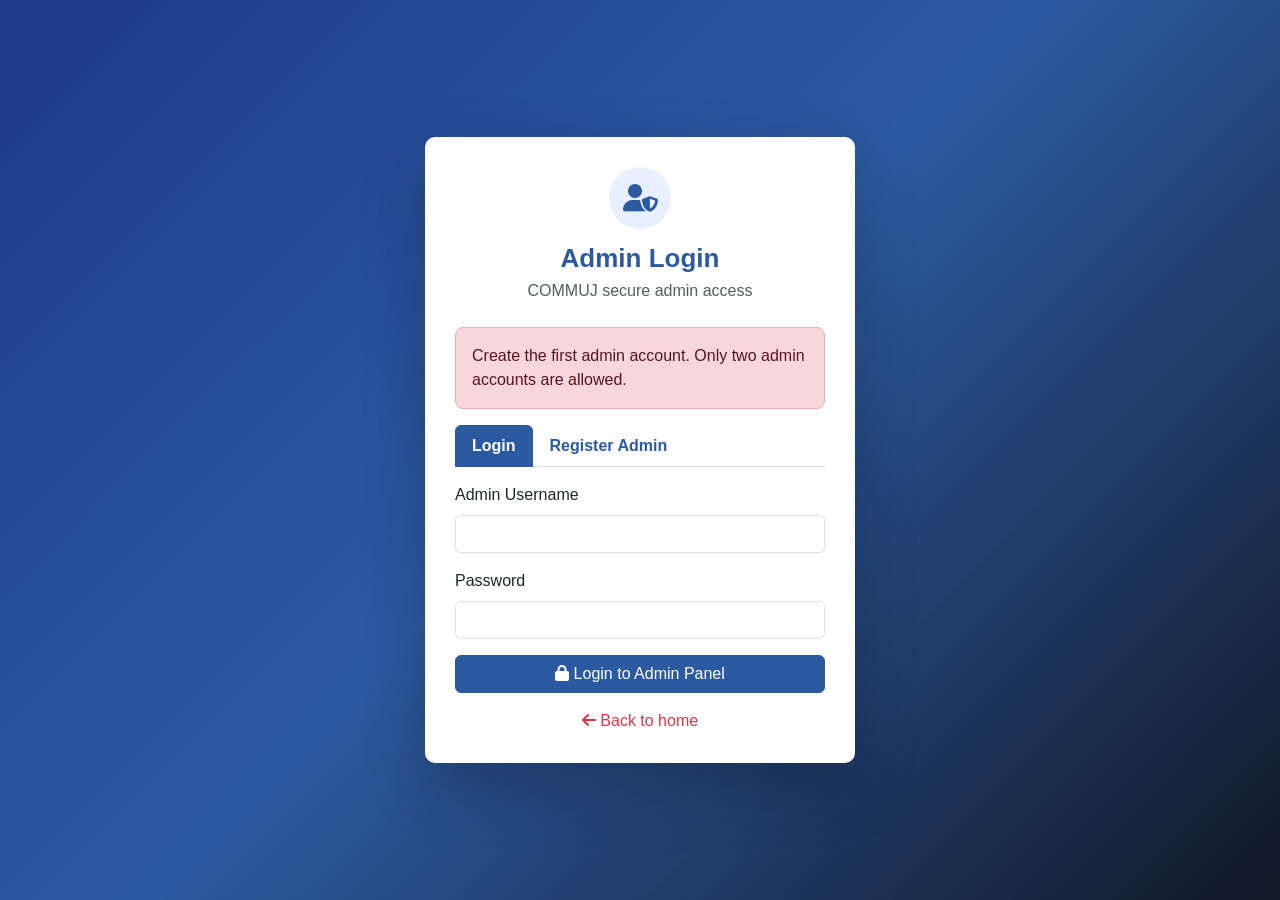
==== commit 83f34a9f: "Reduce red theme in admin panel" ====
--- a/admin.html
+++ b/admin.html
@@ -8,8 +8,10 @@
     <link rel="stylesheet" href="https://cdnjs.cloudflare.com/ajax/libs/font-awesome/6.4.0/css/all.min.css">
     <style>
         :root {
-            --primary-color: #dc3545;
-            --secondary-color: #c82333;
+            --primary-color: #2c5aa0;
+            --secondary-color: #16a34a;
+            --link-color: #dc3545;
+            --link-hover-color: #a71d2a;
         }
         
         body {
@@ -18,23 +20,23 @@
         }
 
         a:not(.btn):not(.nav-link):not(.navbar-brand) {
-            color: var(--primary-color) !important;
+            color: var(--link-color) !important;
         }
 
         a:not(.btn):not(.nav-link):not(.navbar-brand):hover {
-            color: #a71d2a !important;
+            color: var(--link-hover-color) !important;
         }
 
         .btn-outline-primary {
-            color: var(--primary-color) !important;
-            border-color: var(--primary-color) !important;
+            color: var(--link-color) !important;
+            border-color: var(--link-color) !important;
         }
 
         .btn-outline-primary:hover,
         .btn-outline-primary:focus {
             color: #fff !important;
-            background-color: var(--primary-color) !important;
-            border-color: var(--primary-color) !important;
+            background-color: var(--link-color) !important;
+            border-color: var(--link-color) !important;
         }
 
         .admin-login-screen {
@@ -43,7 +45,7 @@
             align-items: center;
             justify-content: center;
             padding: 24px;
-            background: linear-gradient(135deg, #7f1d1d 0%, #dc3545 48%, #111827 100%);
+            background: linear-gradient(135deg, #1e3a8a 0%, #2c5aa0 48%, #111827 100%);
         }
 
         .admin-login-card {
@@ -61,7 +63,7 @@
             display: inline-flex;
             align-items: center;
             justify-content: center;
-            background: #fee2e2;
+            background: #e8f0ff;
             color: var(--primary-color);
             font-size: 28px;
             margin-bottom: 14px;
@@ -103,7 +105,7 @@
         }
         
         .sidebar {
-            background: linear-gradient(135deg, var(--primary-color) 0%, #7f1d1d 100%);
+            background: linear-gradient(135deg, var(--primary-color) 0%, #1a3a5c 100%);
             color: white;
             width: 250px;
             padding: 20px 0;
@@ -215,7 +217,7 @@
         .admin-welcome-banner {
             background:
                 radial-gradient(circle at 10% 20%, rgba(255,255,255,0.22), transparent 24%),
-                linear-gradient(135deg, #7f1d1d 0%, #dc3545 46%, #111827 100%);
+                linear-gradient(135deg, #1e3a8a 0%, #2c5aa0 46%, #111827 100%);
             color: white;
             padding: 28px;
             border-radius: 10px;
@@ -928,6 +930,6 @@
     <div id="notificationContainer" style="position: fixed; top: 20px; right: 20px; z-index: 1000;"></div>
     
     <script src="https://cdn.jsdelivr.net/npm/bootstrap@5.3.0/dist/js/bootstrap.bundle.min.js"></script>
-    <script src="admin.js?v=default-admin-login-20260508"></script>
+    <script src="admin.js?v=hashed-admin-passwords-20260508"></script>
 </body>
 </html>
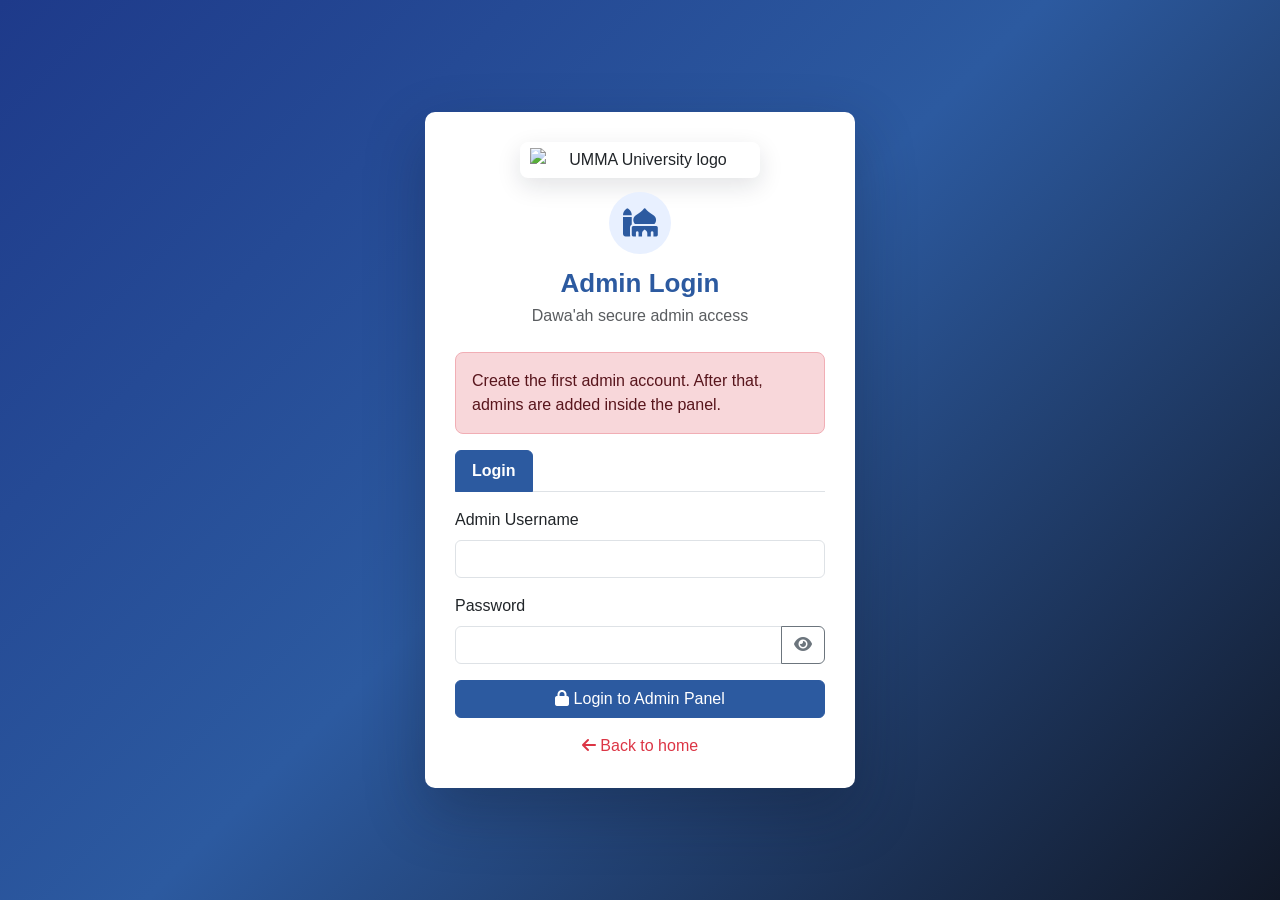
==== commit 2231c0f8: "Show admin profile photos" ====
--- a/admin.html
+++ b/admin.html
@@ -3,7 +3,8 @@
 <head>
     <meta charset="UTF-8">
     <meta name="viewport" content="width=device-width, initial-scale=1.0">
-    <title>COMMUJ Admin Panel</title>
+    <title>Dawa'ah Admin Panel</title>
+    <link rel="icon" type="image/png" href="assets/umma-university-logo-color.png">
     <link href="https://cdn.jsdelivr.net/npm/bootstrap@5.3.0/dist/css/bootstrap.min.css" rel="stylesheet">
     <link rel="stylesheet" href="https://cdnjs.cloudflare.com/ajax/libs/font-awesome/6.4.0/css/all.min.css">
     <style>
@@ -69,6 +70,18 @@
             margin-bottom: 14px;
         }
 
+        .admin-login-logo {
+            width: 240px;
+            max-width: 70%;
+            height: auto;
+            display: block;
+            margin: 0 auto 14px;
+            background: #fff;
+            border-radius: 8px;
+            padding: 6px 10px;
+            box-shadow: 0 8px 24px rgba(17,24,39,0.12);
+        }
+
         .admin-login-card h1 {
             color: var(--primary-color);
             font-size: 26px;
@@ -124,6 +137,17 @@
         .sidebar-header h3 {
             margin: 0;
             font-size: 18px;
+        }
+
+        .sidebar-logo {
+            width: 176px;
+            max-width: 100%;
+            height: auto;
+            display: block;
+            margin: 0 auto 12px;
+            background: #fff;
+            border-radius: 8px;
+            padding: 6px 10px;
         }
         
         .nav-menu {
@@ -172,6 +196,27 @@
         .admin-header h2 {
             margin: 0;
             color: var(--primary-color);
+        }
+
+        .admin-user-chip {
+            display: inline-flex;
+            align-items: center;
+            gap: 8px;
+        }
+
+        .admin-avatar,
+        .admin-avatar-preview {
+            width: 42px;
+            height: 42px;
+            border-radius: 50%;
+            object-fit: cover;
+            border: 2px solid rgba(0, 128, 0, 0.18);
+            background: #fff;
+        }
+
+        .admin-avatar-preview {
+            width: 72px;
+            height: 72px;
         }
         
         .admin-content {
@@ -398,16 +443,17 @@
     <div id="adminLoginScreen" class="admin-login-screen">
         <div class="admin-login-card">
             <div class="text-center">
-                <div class="logo-icon"><i class="fas fa-user-shield"></i></div>
+                <img src="assets/umma-university-logo-color.png" alt="UMMA University logo" class="admin-login-logo">
+                <div class="logo-icon"><i class="fas fa-mosque"></i></div>
                 <h1>Admin Login</h1>
-                <p class="text-muted mb-4">COMMUJ secure admin access</p>
+                <p class="text-muted mb-4">Dawa'ah secure admin access</p>
             </div>
             <div id="adminLoginError" class="alert alert-danger admin-login-error"></div>
             <ul class="nav nav-tabs admin-auth-tabs mb-3" role="tablist">
                 <li class="nav-item" role="presentation">
                     <button class="nav-link active" id="adminLoginTabBtn" data-bs-toggle="tab" data-bs-target="#adminLoginTab" type="button" role="tab">Login</button>
                 </li>
-                <li class="nav-item" role="presentation">
+                <li class="nav-item" id="adminRegisterTabItem" role="presentation">
                     <button class="nav-link" id="adminRegisterTabBtn" data-bs-toggle="tab" data-bs-target="#adminRegisterTab" type="button" role="tab">Register Admin</button>
                 </li>
             </ul>
@@ -420,7 +466,12 @@
                         </div>
                         <div class="mb-3">
                             <label class="form-label">Password</label>
-                            <input type="password" class="form-control" id="adminLoginPassword" autocomplete="current-password" required>
+                            <div class="input-group">
+                                <input type="password" class="form-control" id="adminLoginPassword" autocomplete="current-password" required>
+                                <button class="btn btn-outline-secondary" type="button" onclick="togglePasswordVisibility('adminLoginPassword', this)" aria-label="Show password">
+                                    <i class="fas fa-eye"></i>
+                                </button>
+                            </div>
                         </div>
                         <button type="submit" id="adminLoginButton" class="btn btn-primary w-100">
                             <i class="fas fa-lock"></i> Login to Admin Panel
@@ -439,16 +490,26 @@
                         </div>
                         <div class="mb-3">
                             <label class="form-label">Password</label>
-                            <input type="password" class="form-control" id="adminRegisterPassword" autocomplete="new-password" minlength="6" required>
+                            <div class="input-group">
+                                <input type="password" class="form-control" id="adminRegisterPassword" autocomplete="new-password" minlength="6" required>
+                                <button class="btn btn-outline-secondary" type="button" onclick="togglePasswordVisibility('adminRegisterPassword', this)" aria-label="Show password">
+                                    <i class="fas fa-eye"></i>
+                                </button>
+                            </div>
                         </div>
                         <div class="mb-3">
                             <label class="form-label">Confirm Password</label>
-                            <input type="password" class="form-control" id="adminRegisterConfirmPassword" autocomplete="new-password" minlength="6" required>
+                            <div class="input-group">
+                                <input type="password" class="form-control" id="adminRegisterConfirmPassword" autocomplete="new-password" minlength="6" required>
+                                <button class="btn btn-outline-secondary" type="button" onclick="togglePasswordVisibility('adminRegisterConfirmPassword', this)" aria-label="Show password">
+                                    <i class="fas fa-eye"></i>
+                                </button>
+                            </div>
                         </div>
                         <button type="submit" id="adminRegisterButton" class="btn btn-danger w-100">
                             <i class="fas fa-user-plus"></i> Create Admin Account
                         </button>
-                        <p class="text-muted small mt-2 mb-0">Only two admin accounts can be created.</p>
+                        <p class="text-muted small mt-2 mb-0">Only the first admin can register here. Other admins are added inside the panel.</p>
                     </form>
                 </div>
             </div>
@@ -462,7 +523,8 @@
         <!-- Sidebar -->
         <div class="sidebar">
             <div class="sidebar-header">
-                <h3><i class="fas fa-mosque"></i> COMMUJ</h3>
+                <img src="assets/umma-university-logo-color.png" alt="UMMA University logo" class="sidebar-logo">
+                <h3><i class="fas fa-mosque"></i> Dawa'ah</h3>
                 <small>Admin Panel</small>
             </div>
             
@@ -477,6 +539,7 @@
                 <li><a href="#" onclick="showReligiousAdminSection('jummahAdminSection')"><i class="fas fa-bell"></i> Jumu'ah Reminders</a></li>
                 <li><a href="#" onclick="showReligiousAdminSection('ramadanAdminSection')"><i class="fas fa-moon"></i> Ramadan Schedule</a></li>
                 <li><a href="#" onclick="showReligiousAdminSection('lectureAdminSection')"><i class="fas fa-chalkboard-user"></i> Islamic Lectures</a></li>
+                <li><a href="#" onclick="switchAdminView('account')"><i class="fas fa-user-gear"></i> My Account</a></li>
                 <li><a href="#" onclick="switchAdminView('resources')"><i class="fas fa-folder-open"></i> Resources</a></li>
                 <li><a href="#" onclick="switchAdminView('hadiths')"><i class="fas fa-book"></i> Hadiths</a></li>
                 <li><a href="#" onclick="logoutAdmin()"><i class="fas fa-user-shield"></i> Admin Logout</a></li>
@@ -487,7 +550,9 @@
         <div class="main-content">
             <div class="admin-header">
                 <h2 id="pageTitle"><i class="fas fa-chart-line"></i> Dashboard</h2>
-                <div>
+                <div class="admin-user-chip">
+                    <img id="adminHeaderPhoto" class="admin-avatar d-none" src="" alt="Admin photo">
+                    <i id="adminHeaderIcon" class="fas fa-user-shield"></i>
                     <span id="adminName">Admin</span> | <a href="#" onclick="logoutAdmin()" class="text-danger text-decoration-none">Logout</a>
                 </div>
             </div>
@@ -503,11 +568,11 @@
                         <span><i class="fas fa-users"></i> Users</span>
                         <span><i class="fas fa-user-shield"></i> Admins</span>
                     </div>
-                    <div class="admin-welcome-marquee" aria-label="Welcome to COMMUJ College Of Medicine">
+                    <div class="admin-welcome-marquee" aria-label="Welcome to Dawa'ah UMMA University">
                         <div class="admin-welcome-track">
-                            <span><i class="fas fa-star"></i> Welcome to COMMUJ, College Of Medicine</span>
+                            <span><i class="fas fa-star"></i> Welcome to Dawa'ah, UMMA University</span>
                             <span><i class="fas fa-mosque"></i> Admin Control Center</span>
-                            <span><i class="fas fa-star"></i> Welcome to COMMUJ, College Of Medicine</span>
+                            <span><i class="fas fa-star"></i> Welcome to Dawa'ah, UMMA University</span>
                             <span><i class="fas fa-mosque"></i> Admin Control Center</span>
                         </div>
                     </div>
@@ -592,7 +657,7 @@
                 </div>
                 <div class="content-card">
                     <h4><i class="fas fa-info-circle"></i> System Information</h4>
-                    <p>Welcome to COMMUJ Admin Panel. This dashboard shows live database totals for members, payments, donations, welfare, content, and resources.</p>
+                    <p>Welcome to Dawa'ah Admin Panel. This dashboard shows live database totals for members, payments, donations, welfare, content, and resources.</p>
                     <p>All changes you make here will be immediately reflected to regular users on the system.</p>
                     <button type="button" class="btn btn-primary btn-sm" onclick="seedSampleDatabaseData()">
                         <i class="fas fa-database"></i> Add Sample Database Records
@@ -713,6 +778,20 @@
                         <div class="form-group mb-3">
                             <label>Position *</label>
                             <input type="text" class="form-control" id="leaderPosition" placeholder="Leadership position">
+                        </div>
+                        <div class="row">
+                            <div class="col-md-6">
+                                <div class="form-group mb-3">
+                                    <label>Course</label>
+                                    <input type="text" class="form-control" id="leaderCourse" placeholder="e.g. Bachelor of Nursing">
+                                </div>
+                            </div>
+                            <div class="col-md-6">
+                                <div class="form-group mb-3">
+                                    <label>Year of Study</label>
+                                    <input type="text" class="form-control" id="leaderYearOfStudy" placeholder="e.g. Year 3">
+                                </div>
+                            </div>
                         </div>
                         <div class="form-group mb-3">
                             <label>Short Bio</label>
@@ -885,6 +964,105 @@
                 </div>
             </div>
 
+            <div id="accountView" class="admin-content">
+                <div class="content-card">
+                    <div class="form-section">
+                        <h4><i class="fas fa-user-circle"></i> My Photo</h4>
+                        <div class="d-flex flex-wrap align-items-center gap-3">
+                            <img id="adminPhotoPreview" class="admin-avatar-preview d-none" src="" alt="Admin photo preview">
+                            <i id="adminPhotoPreviewIcon" class="fas fa-user-shield fa-3x text-muted"></i>
+                            <div>
+                                <input type="file" class="form-control mb-2" id="adminPhotoInput" accept="image/*">
+                                <button class="btn btn-primary btn-sm" type="button" onclick="saveAdminPhoto()"><i class="fas fa-save"></i> Save Photo</button>
+                                <button class="btn btn-outline-secondary btn-sm" type="button" onclick="removeAdminPhoto()"><i class="fas fa-trash"></i> Remove</button>
+                            </div>
+                        </div>
+                    </div>
+
+                    <div class="form-section">
+                        <h4><i class="fas fa-key"></i> My Password</h4>
+                        <form id="adminChangePasswordForm">
+                            <div class="row">
+                                <div class="col-md-4 mb-3">
+                                    <label>Current Password *</label>
+                                    <div class="input-group">
+                                        <input type="password" class="form-control" id="adminCurrentPassword" autocomplete="current-password" required>
+                                        <button class="btn btn-outline-secondary" type="button" onclick="togglePasswordVisibility('adminCurrentPassword', this)" aria-label="Show password">
+                                            <i class="fas fa-eye"></i>
+                                        </button>
+                                    </div>
+                                </div>
+                                <div class="col-md-4 mb-3">
+                                    <label>New Password *</label>
+                                    <div class="input-group">
+                                        <input type="password" class="form-control" id="adminNewPassword" minlength="6" autocomplete="new-password" required>
+                                        <button class="btn btn-outline-secondary" type="button" onclick="togglePasswordVisibility('adminNewPassword', this)" aria-label="Show password">
+                                            <i class="fas fa-eye"></i>
+                                        </button>
+                                    </div>
+                                </div>
+                                <div class="col-md-4 mb-3">
+                                    <label>Confirm New Password *</label>
+                                    <div class="input-group">
+                                        <input type="password" class="form-control" id="adminConfirmNewPassword" minlength="6" autocomplete="new-password" required>
+                                        <button class="btn btn-outline-secondary" type="button" onclick="togglePasswordVisibility('adminConfirmNewPassword', this)" aria-label="Show password">
+                                            <i class="fas fa-eye"></i>
+                                        </button>
+                                    </div>
+                                </div>
+                            </div>
+                            <button class="btn btn-primary" id="adminChangePasswordButton" type="submit"><i class="fas fa-key"></i> Change Password</button>
+                            <button class="btn btn-outline-primary ms-2" id="adminSelfResetButton" type="button" onclick="resetMyAdminPassword()"><i class="fas fa-rotate"></i> Reset My Password</button>
+                        </form>
+                    </div>
+
+                    <div class="form-section" style="margin-top: 30px;">
+                        <h4><i class="fas fa-rotate-left"></i> My Recent Actions</h4>
+                        <div id="myAdminActivityLogList"></div>
+                    </div>
+
+                    <div id="mainAdminAccountTools" class="d-none">
+                        <div class="d-flex flex-wrap justify-content-between align-items-center gap-2 mt-4 mb-3">
+                            <h4 class="mb-0"><i class="fas fa-user-shield"></i> Admin Accounts</h4>
+                            <span class="badge bg-primary" id="adminAccountLimitBadge">0 / 3 admins</span>
+                        </div>
+                        <p class="text-muted">Only the main admin can add the two other admins, remove them, reset their passwords, and view their activity.</p>
+
+                        <div class="form-section">
+                            <h4><i class="fas fa-user-plus"></i> Add Admin</h4>
+                            <form id="adminCreateForm">
+                                <div class="row">
+                                    <div class="col-md-4 mb-3">
+                                        <label>Username *</label>
+                                        <input type="text" class="form-control" id="managedAdminUsername" autocomplete="off" required>
+                                    </div>
+                                    <div class="col-md-4 mb-3">
+                                        <label>Email *</label>
+                                        <input type="email" class="form-control" id="managedAdminEmail" autocomplete="off" required>
+                                    </div>
+                                    <div class="col-md-4 mb-3">
+                                        <label>Password *</label>
+                                        <div class="input-group">
+                                            <input type="password" class="form-control" id="managedAdminPassword" minlength="6" autocomplete="new-password" required>
+                                            <button class="btn btn-outline-secondary" type="button" onclick="togglePasswordVisibility('managedAdminPassword', this)" aria-label="Show password">
+                                                <i class="fas fa-eye"></i>
+                                            </button>
+                                        </div>
+                                    </div>
+                                </div>
+                                <button class="btn btn-success" id="managedAdminCreateButton" type="submit"><i class="fas fa-save"></i> Add Admin</button>
+                            </form>
+                        </div>
+
+                        <h4 style="margin-top: 30px;"><i class="fas fa-list"></i> Current Admins</h4>
+                        <div id="adminAccountsList"></div>
+
+                        <h4 style="margin-top: 30px;"><i class="fas fa-shield-halved"></i> Admin Activity</h4>
+                        <div id="adminActivityLogList"></div>
+                    </div>
+                </div>
+            </div>
+
             <div id="hadithsView" class="admin-content">
                 <div class="content-card">
                     <div class="form-section">
@@ -930,6 +1108,6 @@
     <div id="notificationContainer" style="position: fixed; top: 20px; right: 20px; z-index: 1000;"></div>
     
     <script src="https://cdn.jsdelivr.net/npm/bootstrap@5.3.0/dist/js/bootstrap.bundle.min.js"></script>
-    <script src="admin.js?v=hashed-admin-passwords-20260508"></script>
+    <script src="admin.js?v=photo-academic-20260509"></script>
 </body>
 </html>
